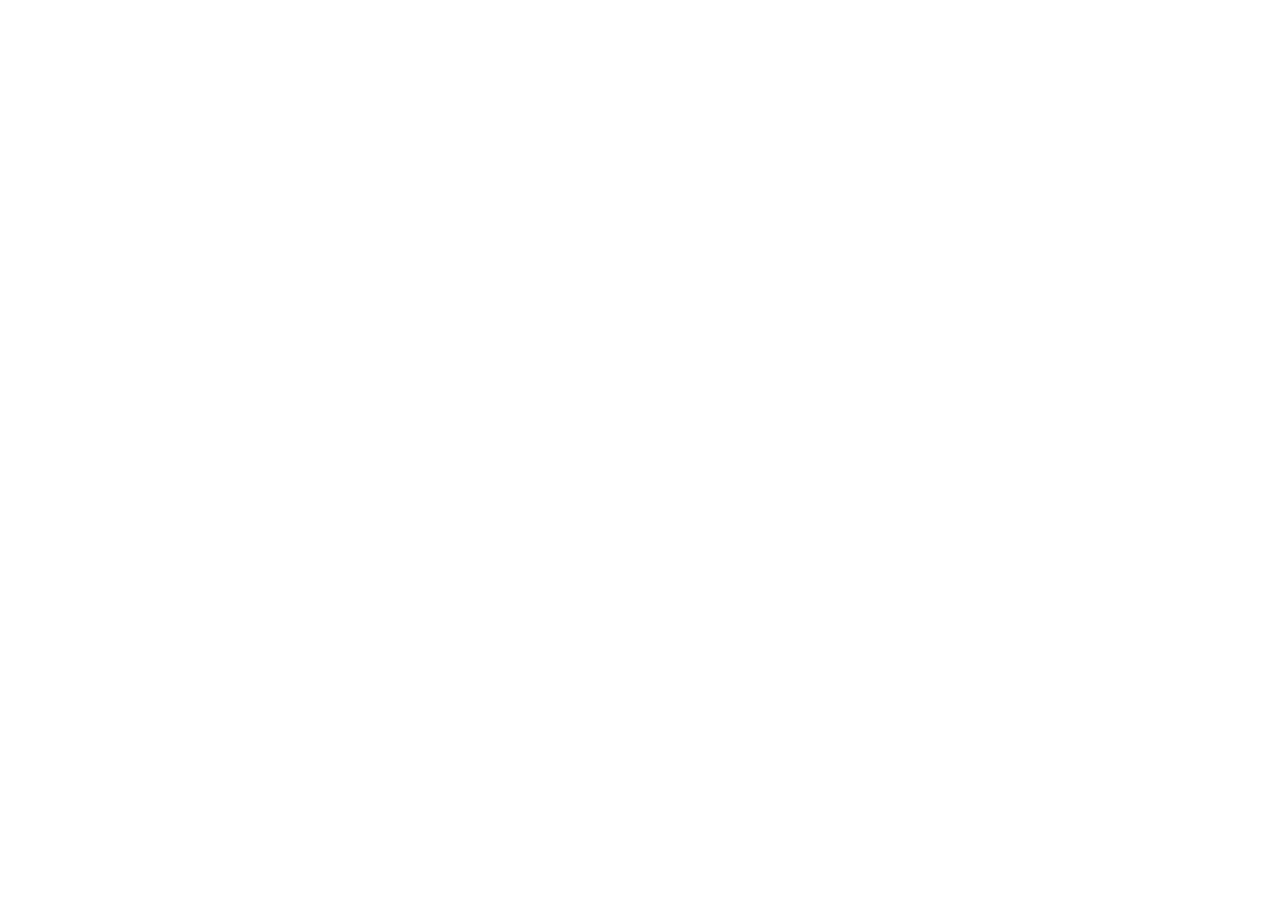
==== counter/index.html @ 8f08a546 "breakit" ====
<!DOCTYPE html>
<html lang="en">
<head>
    <meta charset="UTF-8">
    <meta name="viewport" content="width=device-width, initial-scale=1.0">
    <title>Counter</title>
</head>
<body>
    
</body>
</html>
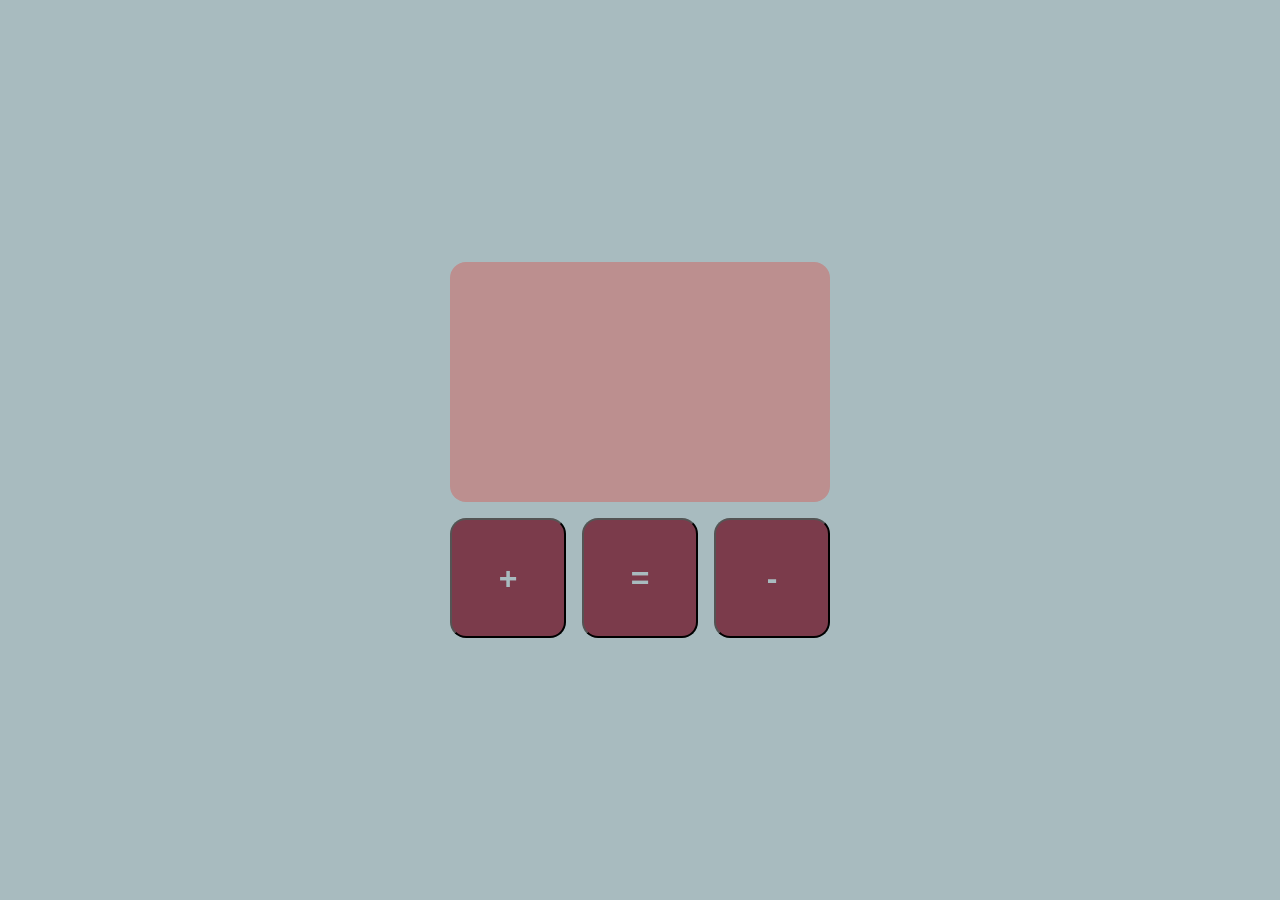
==== commit 54ca1e2a: "breakit-counter-app" ====
--- a/counter/index.html
+++ b/counter/index.html
@@ -1,11 +1,81 @@
 <!DOCTYPE html>
 <html lang="en">
+
 <head>
     <meta charset="UTF-8">
     <meta name="viewport" content="width=device-width, initial-scale=1.0">
     <title>Counter</title>
+    <style>
+        * {
+            margin: 0%;
+            padding: 0%;
+            box-sizing: border-box;
+        }
+
+        body {
+            width: 100%;
+            height: 100vh;
+            overflow: hidden;
+            display: flex;
+            align-items: center;
+            justify-content: center;
+            color: #7b3b4b;
+            background: #a8bbbf;
+        }
+        
+        #app {
+            width: 80%;
+            height: 80%;
+            display: flex;
+            flex-direction: column;
+            align-items: center;
+            justify-content: center;
+            gap: 1rem;
+        }
+        .counter{
+            border-radius: 1rem;
+            width: 380px;
+            height: 240px;
+            font-size: 4.5rem;
+            display: flex;
+            flex-direction: column;
+            align-items: center;
+            justify-content: center;
+            background: rosybrown;
+        }
+        .controls{
+            width: 380px;
+            height: 120px;
+            display: flex;
+            align-items: center;
+            justify-content: center;
+            gap: 1rem;
+        }
+        .control-btn{
+            background: #7b3b4b;
+            color: #a8bbbf;
+            font-weight: 900;
+            border-radius: 1rem;
+            width: 50%;
+            height: 100%;
+            font-size: 2rem;
+            display: flex;
+            align-items: center;
+            justify-content: center;
+        }
+    </style>
 </head>
+
 <body>
-    
+    <div id="app">
+        <div class="counter"></div>
+        <div class="controls">
+            <button class="control-btn" id="increment">+</button>
+            <button class="control-btn" id="reset">=</button>
+            <button class="control-btn" id="decrement">-</button>
+        </div>
+    </div>
+    <script src="app.js"></script>
 </body>
+
 </html>
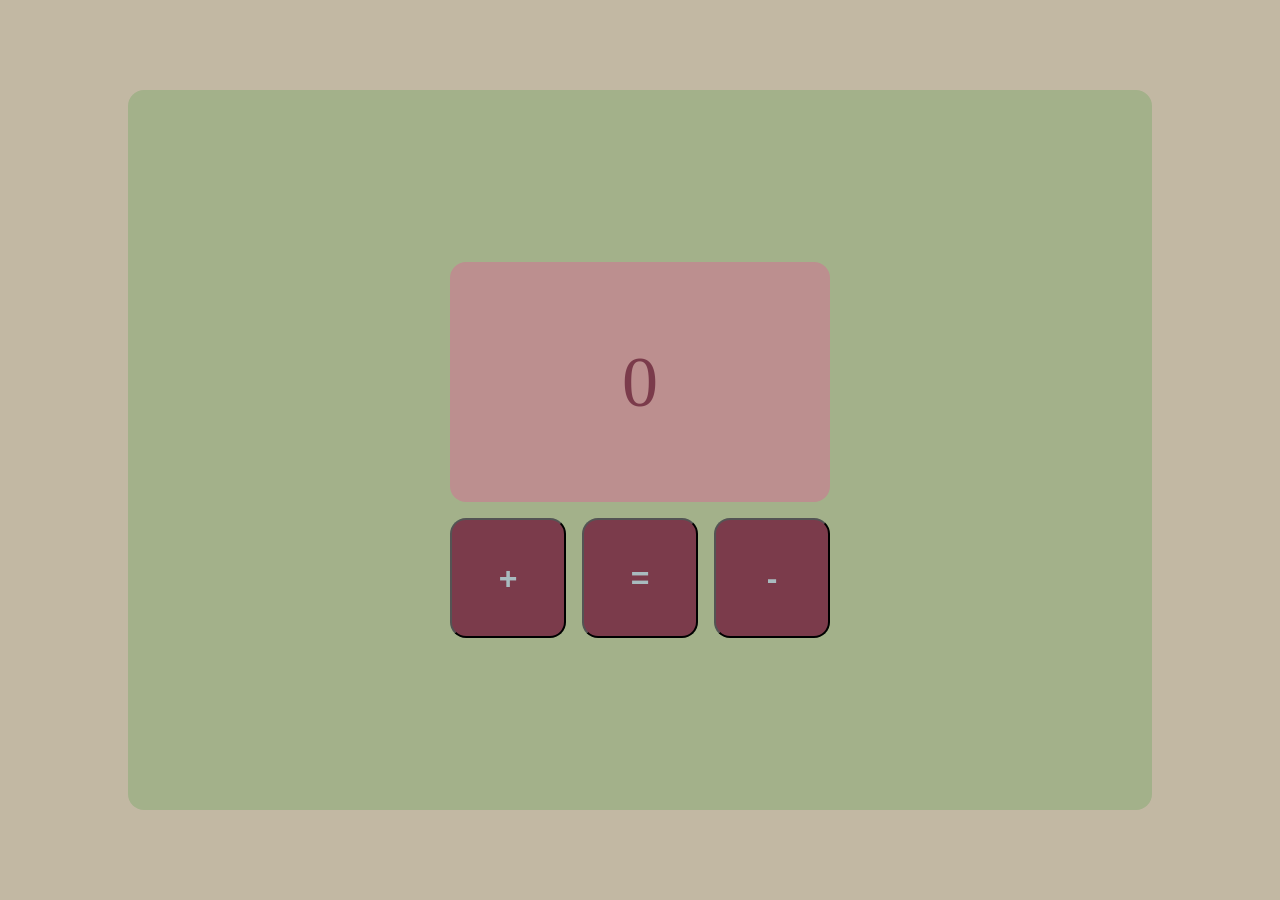
==== commit 106e8c32: "breakit-characterCounter-app" ====
--- a/counter/index.html
+++ b/counter/index.html
@@ -5,33 +5,8 @@
     <meta charset="UTF-8">
     <meta name="viewport" content="width=device-width, initial-scale=1.0">
     <title>Counter</title>
+    <link rel="stylesheet" href="../global.css">
     <style>
-        * {
-            margin: 0%;
-            padding: 0%;
-            box-sizing: border-box;
-        }
-
-        body {
-            width: 100%;
-            height: 100vh;
-            overflow: hidden;
-            display: flex;
-            align-items: center;
-            justify-content: center;
-            color: #7b3b4b;
-            background: #a8bbbf;
-        }
-        
-        #app {
-            width: 80%;
-            height: 80%;
-            display: flex;
-            flex-direction: column;
-            align-items: center;
-            justify-content: center;
-            gap: 1rem;
-        }
         .counter{
             border-radius: 1rem;
             width: 380px;
--- a/global.css
+++ b/global.css
@@ -0,0 +1,35 @@
+* {
+  margin: 0%;
+  padding: 0%;
+  box-sizing: border-box;
+}
+:root {
+  --color-sage: #a3b18a;
+  --color-dusty-blue: #6d8a96;
+  --color-taupe: #c2b8a3;
+  --color-soft-teal: #a8bbbf;
+  --color-muted-rose: #7b3b4b;
+  --color-charcoal: #3a3a3a;
+}
+body {
+  width: 100%;
+  height: 100vh;
+  overflow: hidden;
+  display: flex;
+  align-items: center;
+  justify-content: center;
+  background: var(--color-taupe);
+  color: var(--color-muted-rose);
+}
+
+#app {
+  width: 80%;
+  height: 80%;
+  display: flex;
+  flex-direction: column;
+  align-items: center;
+  justify-content: center;
+  gap: 1rem;
+  background: var(--color-sage);
+  border-radius: 1rem;
+}
